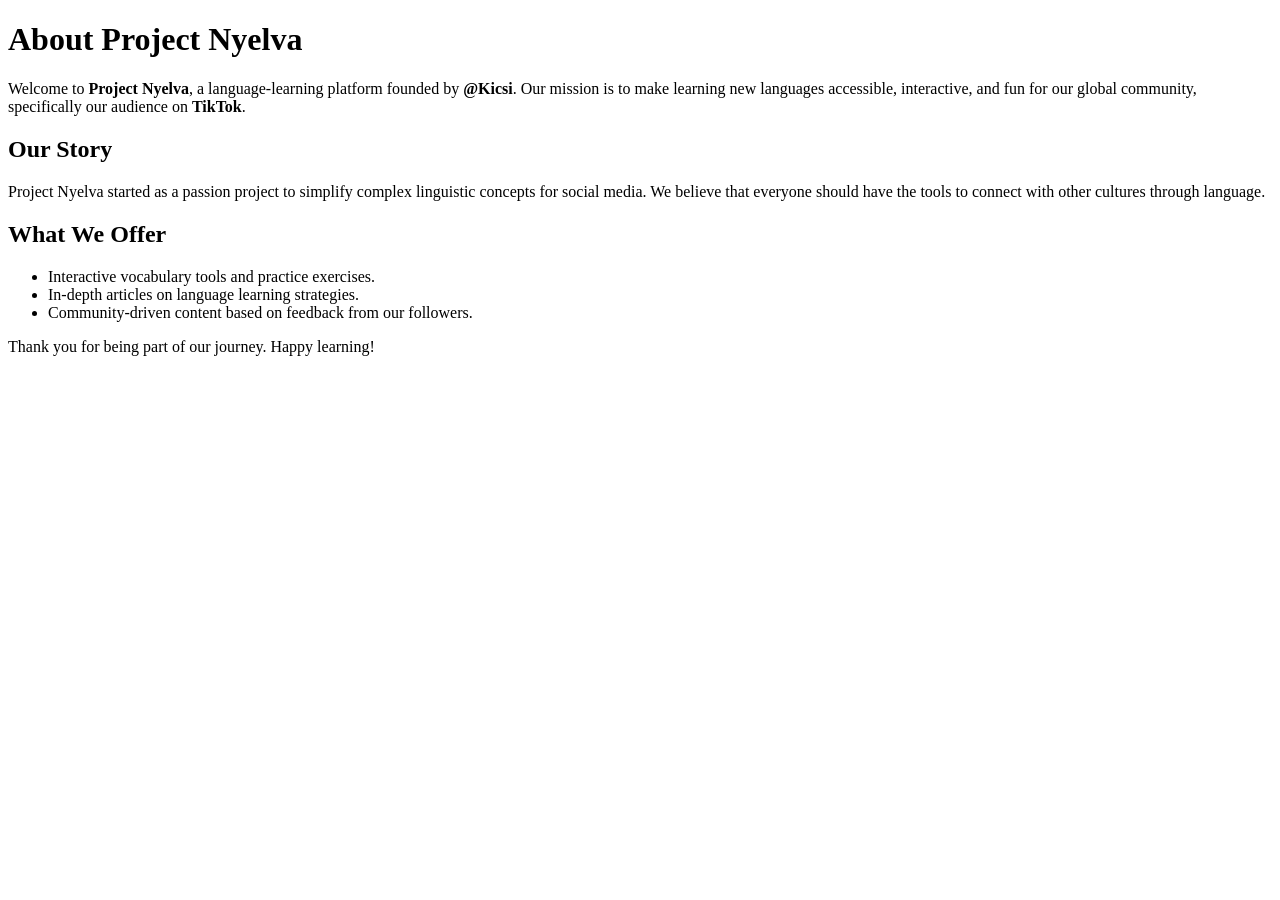
==== about.html @ 4a69b132 "Create about.html" ====
<!DOCTYPE html>
<html lang="en">
<head>
    <meta charset="UTF-8">
    <title>About Us - Project Nyelva</title>
</head>
<body>
    <h1>About Project Nyelva</h1>
    <p>Welcome to <strong>Project Nyelva</strong>, a language-learning platform founded by <strong>@Kicsi</strong>. Our mission is to make learning new languages accessible, interactive, and fun for our global community, specifically our audience on <strong>TikTok</strong>.</p>
    
    <h2>Our Story</h2>
    <p>Project Nyelva started as a passion project to simplify complex linguistic concepts for social media. We believe that everyone should have the tools to connect with other cultures through language.</p>
    
    <h2>What We Offer</h2>
    <ul>
        <li>Interactive vocabulary tools and practice exercises.</li>
        <li>In-depth articles on language learning strategies.</li>
        <li>Community-driven content based on feedback from our followers.</li>
    </ul>

    <p>Thank you for being part of our journey. Happy learning!</p>
</body>
</html>
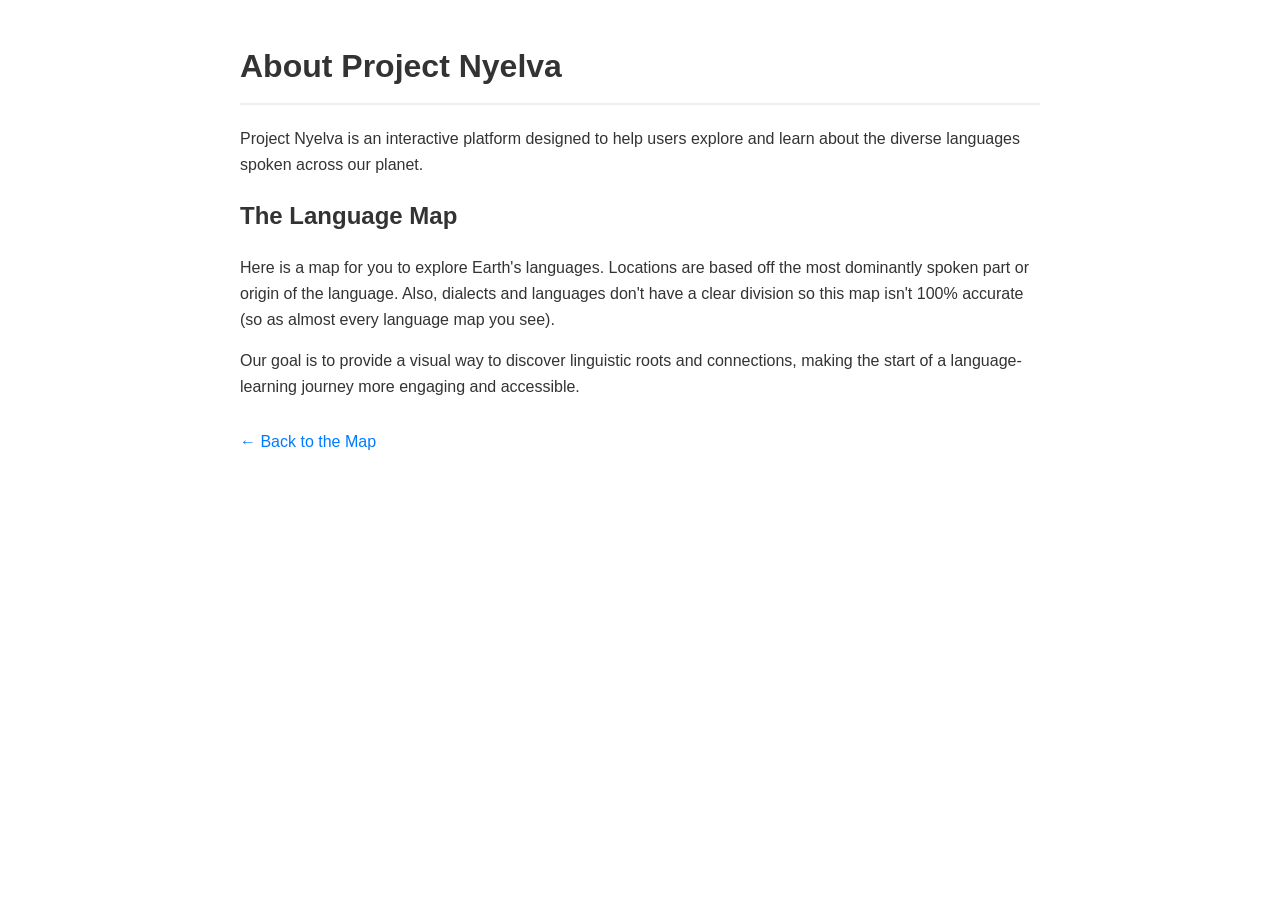
==== commit 9a7e991b: "Update about.html" ====
--- a/about.html
+++ b/about.html
@@ -2,22 +2,24 @@
 <html lang="en">
 <head>
     <meta charset="UTF-8">
+    <meta name="viewport" content="width=device-width, initial-scale=1.0">
     <title>About Us - Project Nyelva</title>
+    <style>
+        body { font-family: sans-serif; line-height: 1.6; padding: 20px; max-width: 800px; margin: auto; color: #333; }
+        h1 { border-bottom: 2px solid #eee; padding-bottom: 10px; }
+        .back-link { margin-top: 30px; display: block; text-decoration: none; color: #007bff; }
+    </style>
 </head>
 <body>
     <h1>About Project Nyelva</h1>
-    <p>Welcome to <strong>Project Nyelva</strong>, a language-learning platform founded by <strong>@Kicsi</strong>. Our mission is to make learning new languages accessible, interactive, and fun for our global community, specifically our audience on <strong>TikTok</strong>.</p>
     
-    <h2>Our Story</h2>
-    <p>Project Nyelva started as a passion project to simplify complex linguistic concepts for social media. We believe that everyone should have the tools to connect with other cultures through language.</p>
+    <p>Project Nyelva is an interactive platform designed to help users explore and learn about the diverse languages spoken across our planet.</p>
+
+    <h2>The Language Map</h2>
+    <p>Here is a map for you to explore Earth's languages. Locations are based off the most dominantly spoken part or origin of the language. Also, dialects and languages don't have a clear division so this map isn't 100% accurate (so as almost every language map you see).</p>
     
-    <h2>What We Offer</h2>
-    <ul>
-        <li>Interactive vocabulary tools and practice exercises.</li>
-        <li>In-depth articles on language learning strategies.</li>
-        <li>Community-driven content based on feedback from our followers.</li>
-    </ul>
+    <p>Our goal is to provide a visual way to discover linguistic roots and connections, making the start of a language-learning journey more engaging and accessible.</p>
 
-    <p>Thank you for being part of our journey. Happy learning!</p>
+    <a href="index.html" class="back-link">← Back to the Map</a>
 </body>
 </html>
